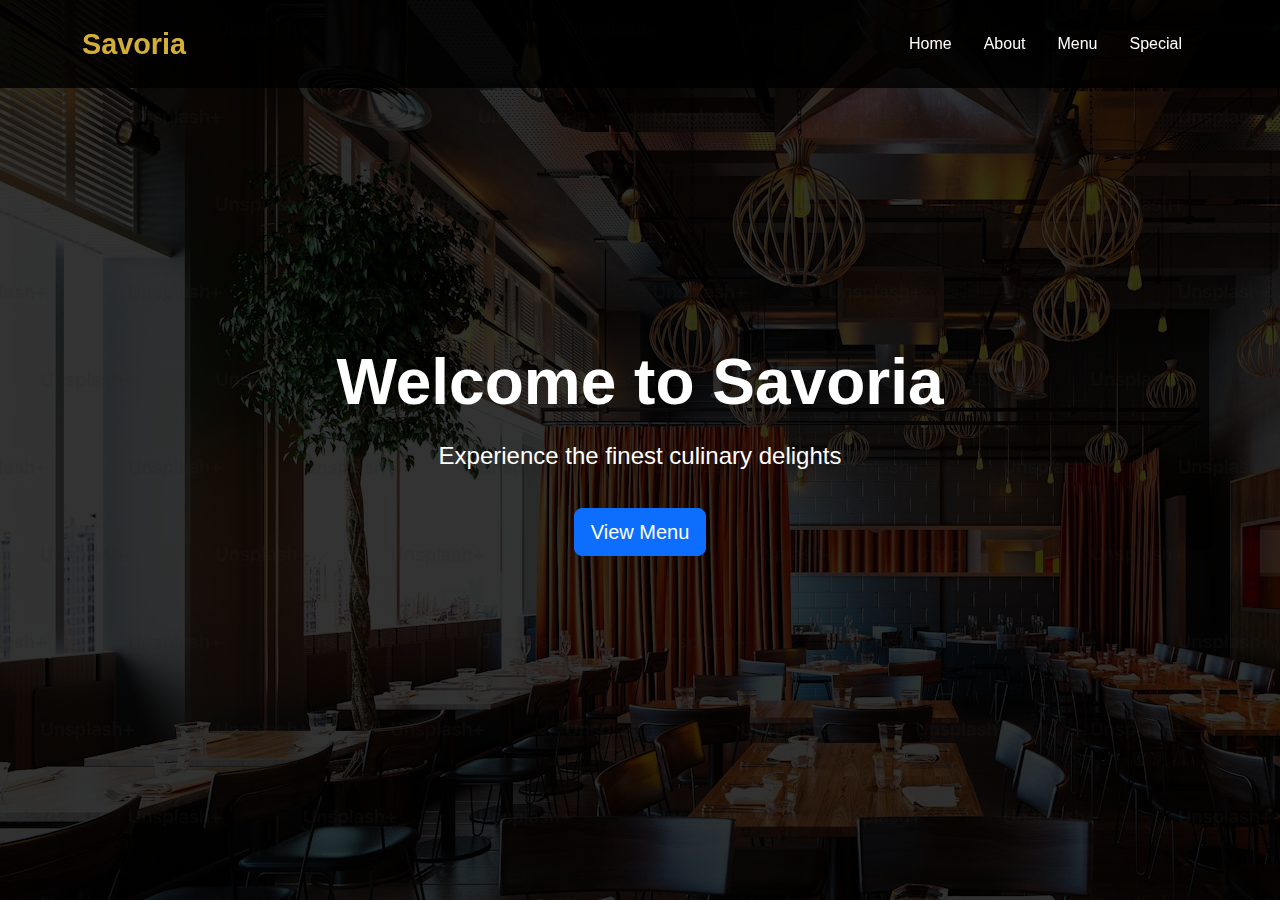
==== index.html @ d6f6de98 "1st init" ====
<!DOCTYPE html>
<html lang="en">
<head>
    <meta charset="UTF-8">
    <meta name="viewport" content="width=device-width, initial-scale=1.0">
    <title>Savoria - Fine Dining Restaurant</title>

    <!-- Font Awesome -->
    <link rel="stylesheet" href="https://cdnjs.cloudflare.com/ajax/libs/font-awesome/6.5.1/css/all.min.css">
    
    <!-- Bootstrap -->
    <link rel="stylesheet" href="https://cdn.jsdelivr.net/npm/bootstrap@5.3.3/dist/css/bootstrap.min.css">
    

    

    <!-- Main CSS -->
    <link rel="stylesheet" href="style.css"/>

</head>
<body>
    <header>
        <nav class="navbar navbar-expand-lg navbar-dark fixed-top">
            <div class="container">
              <a class="navbar-brand" href="#">Savoria</a>
              <button class="navbar-toggler" type="button" data-bs-toggle="collapse" data-bs-target="#navbarSupportedContent" aria-controls="navbarSupportedContent" aria-expanded="false" aria-label="Toggle navigation">
                <span class="navbar-toggler-icon"></span>
              </button>
              <!-- <div style="width: 100%; color: #fff"></div> -->
              <div class="collapse navbar-collapse" id="navbarSupportedContent">
                <ul class="navbar-nav ms-auto">
                  <li class="nav-item">
                    <a class="nav-link active" aria-current="page" href="#home">Home</a>
                  </li>
                  <li class="nav-item">
                    <a class="nav-link" href="#about">About</a>
                  </li>
                  <li class="nav-item">
                    <a class="nav-link" href="#menu">Menu</a>
                  </li>
                  <li class="nav-item">
                    <a class="nav-link" href="#special">Special</a>
                  </li>
                  <!-- <li class="nav-item dropdown">
                    <a class="nav-link dropdown-toggle" href="#" role="button" data-bs-toggle="dropdown" aria-expanded="false">
                      Dropdown
                    </a>
                    <ul class="dropdown-menu">
                      <li><a class="dropdown-item" href="#">Action</a></li>
                      <li><a class="dropdown-item" href="#">Another action</a></li>
                      <li><hr class="dropdown-divider"></li>
                      <li><a class="dropdown-item" href="#">Something else here</a></li>
                    </ul>
                  </li>
                  <li class="nav-item">
                    <a class="nav-link disabled" aria-disabled="true">Disabled</a>
                  </li> -->
                </ul>
              </div>
            </div>
        </nav>
    </header>

    <!-- Hero Section -->
     <section id="home" class="hero">
        <div class="hero-content">
            <h1>Welcome to Savoria</h1>
            <p>Experience the finest culinary delights</p>
            <a href="#menu" class="btn btn-primary btn-lg">View Menu</a>
        </div>
     </section>



    <script src="https://cdn.jsdelivr.net/npm/bootstrap@5.3.3/dist/js/bootstrap.bundle.min.js"></script>
    
</body>
</html>
---- style.css ----
*{
    margin: 0;
    padding: 0;
    box-sizing: border-box;
}

:root{
    --primary-color: #d4af37;
    --secondary-color: #2c3e50; 
    --accent-color: #fff; 
    --text-color: #333;
    --light-bg: #f8f9fa; /* Light Gray */ 
    --shadow-color: rgba(0,0,0,0.1);
    --dark-bg: #1a1a1a;
}

body{
    font-family: "Helvetica Neue", Arial, sans-serif;
    line-height: 1.6;
    color: var(--text-color);
}

h1, h2, h3, h4{
    font-weight: 600;
}

/* Navigation */
.navbar{
    background-color: rgba(0,0,0,0.8);
    padding: 1rem 0;
    transition: all 0.3s ease;
}

.navbar-brand{
    font-size: 1.8rem;
    font-weight: 700;
    color: var(--primary-color)!important;
}

.nav-link{
    color: white!important;
    font-weight: 500;
    margin: 0 0.5rem;
    transition: color 0.3s ease;
}

.nav-link:hover{
    color: var(--primary-color)!important;    
}

/* hero section */
.hero{
    height: 100vh;
    background: linear-gradient(rgba(0, 0, 0, .8), rgba(0,0,0,0.8)), 
    url("hero.jpg"), 
    center/cover, no-repeat ;
    display: flex;
    align-items: center;
    justify-content: center;
    text-align: center;
    color: white;
}

.hero-content{
    padding: 2rem;
}

.hero h1{
    font-size: 4rem;
    margin-bottom: 1rem;
}

.hero p{
    font-size: 1.5rem;
    margin-bottom: 2rem;
}
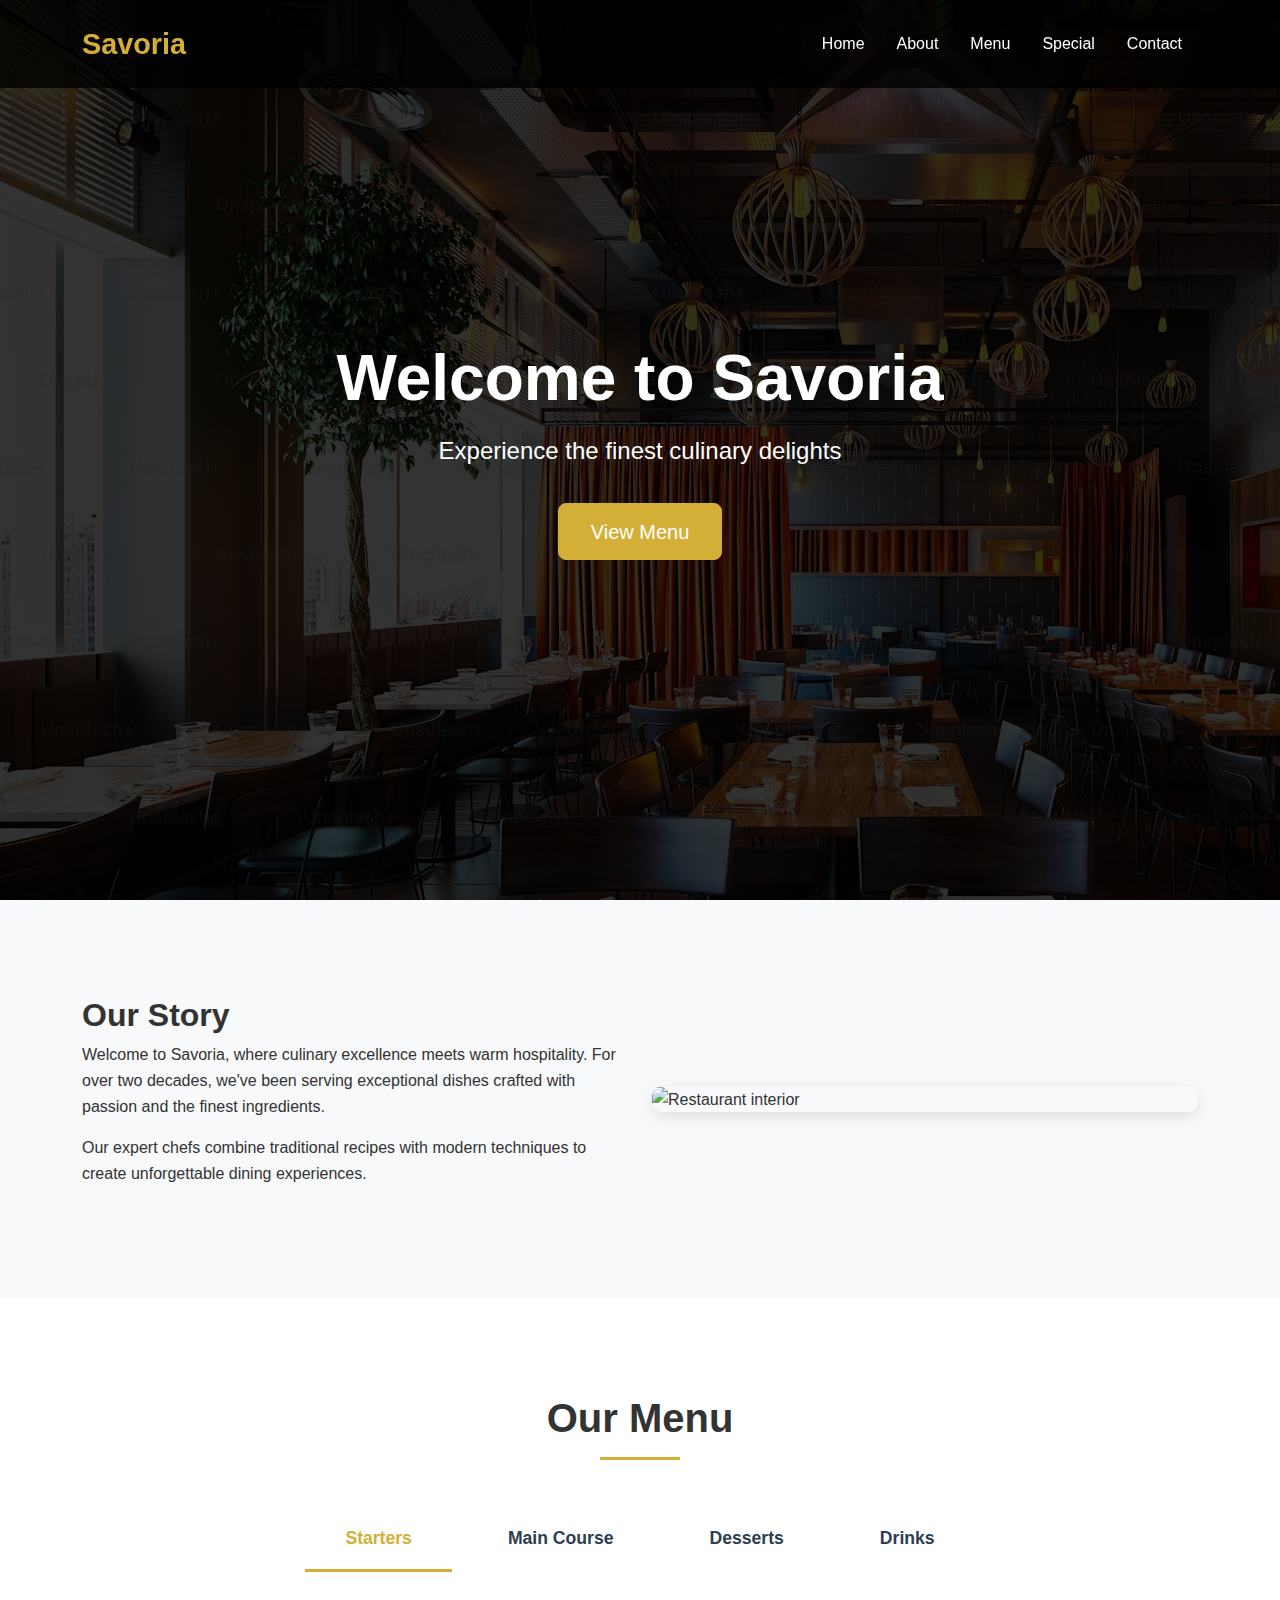
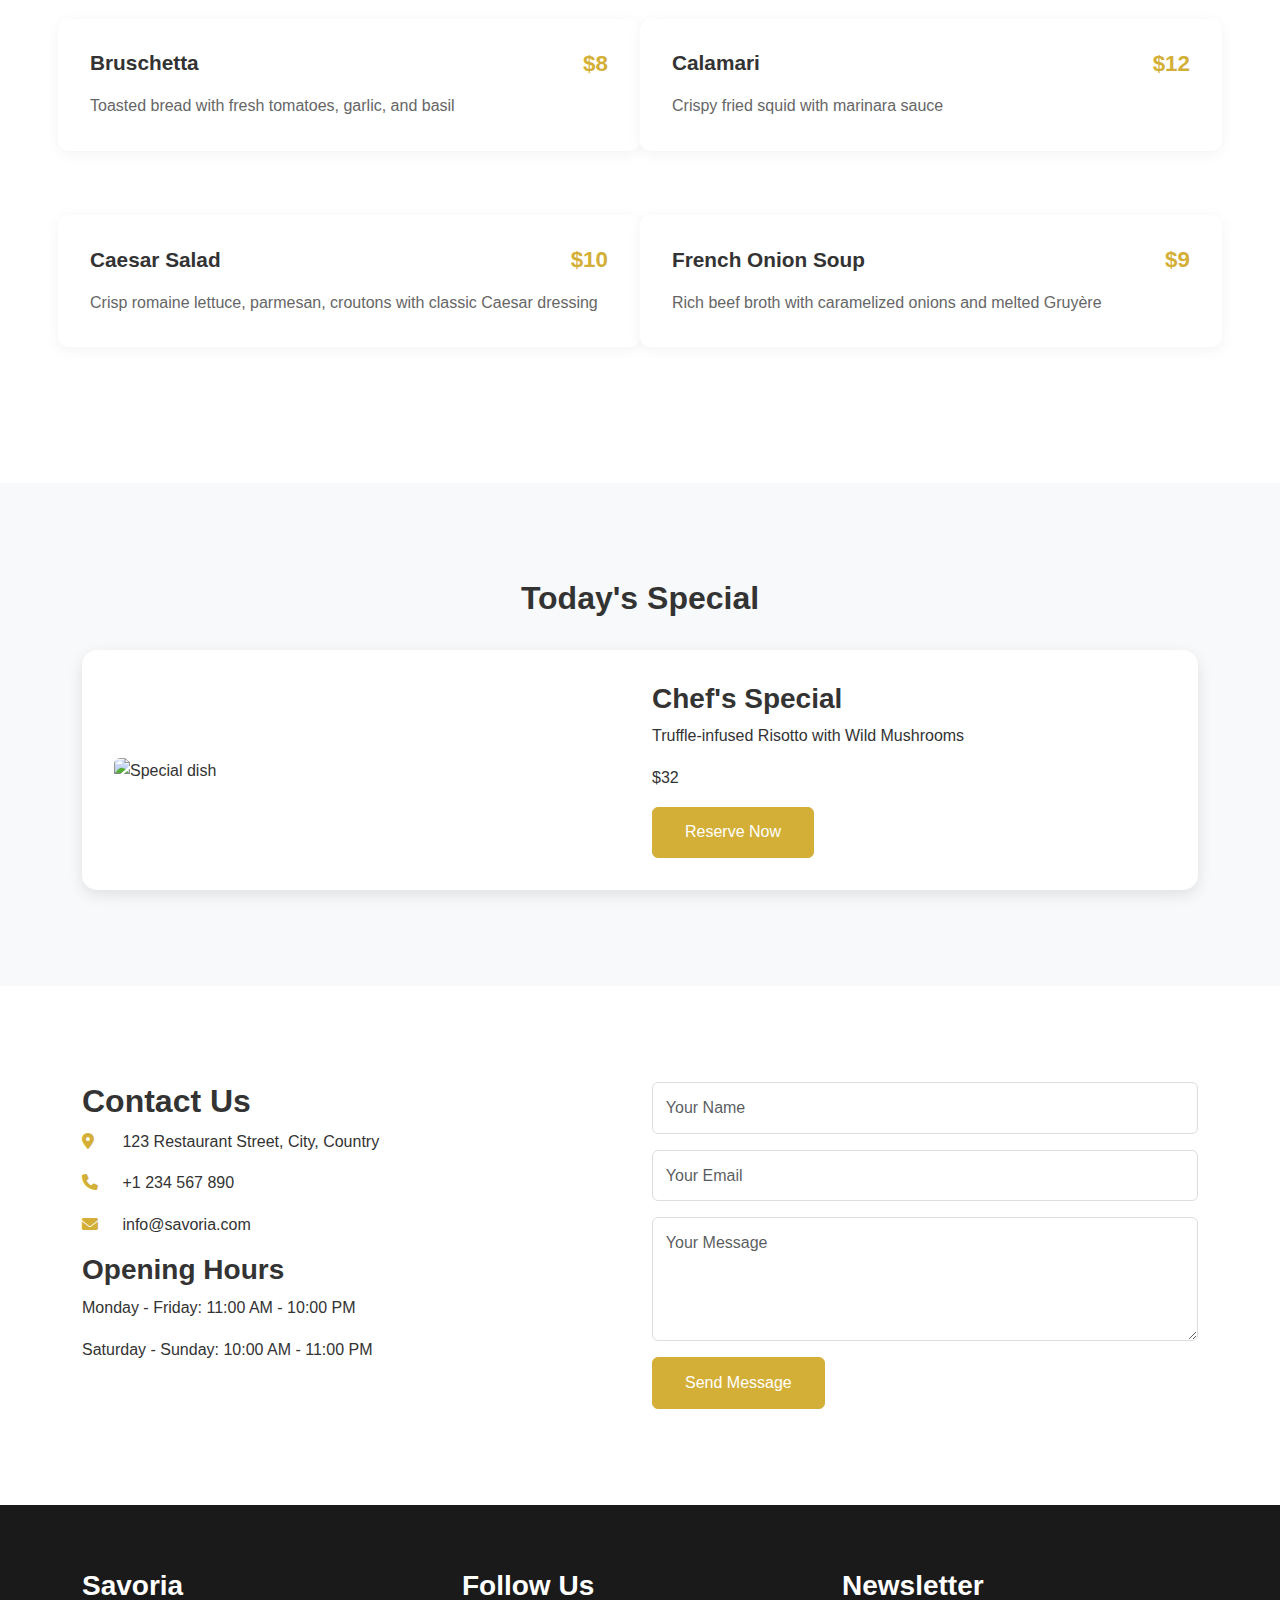
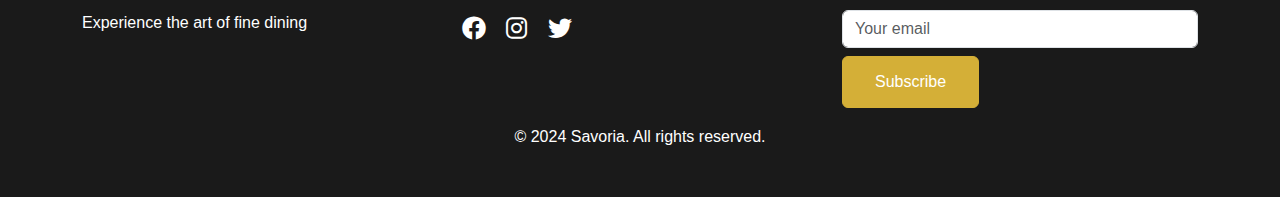
==== commit 94cd5dae: "final" ====
--- a/index.html
+++ b/index.html
@@ -6,7 +6,8 @@
     <title>Savoria - Fine Dining Restaurant</title>
 
     <!-- Font Awesome -->
-    <link rel="stylesheet" href="https://cdnjs.cloudflare.com/ajax/libs/font-awesome/6.5.1/css/all.min.css">
+    <link rel="stylesheet" href="https://cdnjs.cloudflare.com/ajax/libs/font-awesome/6.0.0/css/all.min.css">
+
     
     <!-- Bootstrap -->
     <link rel="stylesheet" href="https://cdn.jsdelivr.net/npm/bootstrap@5.3.3/dist/css/bootstrap.min.css">
@@ -41,20 +42,10 @@
                   <li class="nav-item">
                     <a class="nav-link" href="#special">Special</a>
                   </li>
-                  <!-- <li class="nav-item dropdown">
-                    <a class="nav-link dropdown-toggle" href="#" role="button" data-bs-toggle="dropdown" aria-expanded="false">
-                      Dropdown
-                    </a>
-                    <ul class="dropdown-menu">
-                      <li><a class="dropdown-item" href="#">Action</a></li>
-                      <li><a class="dropdown-item" href="#">Another action</a></li>
-                      <li><hr class="dropdown-divider"></li>
-                      <li><a class="dropdown-item" href="#">Something else here</a></li>
-                    </ul>
-                  </li>
-                  <li class="nav-item">
-                    <a class="nav-link disabled" aria-disabled="true">Disabled</a>
-                  </li> -->
+                  <li class="nav-item">
+                    <a class="nav-link" href="#contact">Contact</a>
+                  </li>
+
                 </ul>
               </div>
             </div>
@@ -70,6 +61,298 @@
         </div>
      </section>
 
+     <!-- About Section -->
+    <section id="about" class="about-section">
+        <div class="container">
+          <div class="row align-items-center">
+            <div class="col-lg-6">
+              <h2>Our Story</h2>
+              <p>
+                Welcome to Savoria, where culinary excellence meets warm
+                hospitality. For over two decades, we've been serving exceptional
+                dishes crafted with passion and the finest ingredients.
+              </p>
+              <p>
+                Our expert chefs combine traditional recipes with modern
+                techniques to create unforgettable dining experiences.
+              </p>
+            </div>
+            <div class="col-lg-6">
+              <div class="about-image">
+                <img
+                  src="https://images.unsplash.com/photo-1514933651103-005eec06c04b"
+                  alt="Restaurant interior"
+                  class="img-fluid rounded"
+                />
+              </div>
+            </div>
+          </div>
+        </div>
+      </section>
+      <!-- About Section -->
+  
+      <!-- Menu Section with Tabs -->
+      <section id="menu" class="menu-section">
+        <div class="container">
+          <h2>Our Menu</h2>
+          <ul class="nav nav-tabs" id="menuTabs" role="tablist">
+            <li class="nav-item" role="presentation">
+              <button
+                class="nav-link active"
+                id="starters-tab"
+                data-bs-toggle="tab"
+                data-bs-target="#starters"
+                type="button"
+                role="tab"
+              >
+                Starters
+              </button>
+            </li>
+            <li class="nav-item" role="presentation">
+              <button
+                class="nav-link"
+                id="main-tab"
+                data-bs-toggle="tab"
+                data-bs-target="#main"
+                type="button"
+                role="tab"
+              >
+                Main Course
+              </button>
+            </li>
+            <li class="nav-item" role="presentation">
+              <button
+                class="nav-link"
+                id="desserts-tab"
+                data-bs-toggle="tab"
+                data-bs-target="#desserts"
+                type="button"
+                role="tab"
+              >
+                Desserts
+              </button>
+            </li>
+            <li class="nav-item" role="presentation">
+              <button
+                class="nav-link"
+                id="drinks-tab"
+                data-bs-toggle="tab"
+                data-bs-target="#drinks"
+                type="button"
+                role="tab"
+              >
+                Drinks
+              </button>
+            </li>
+          </ul>
+          <div class="tab-content" id="menuTabsContent">
+            <div class="tab-pane fade show active" id="starters" role="tabpanel">
+              <div class="row gx-5 g-4">
+                <div class="col-md-6 menu-item">
+                  <h4>Bruschetta <span class="price">$8</span></h4>
+                  <p>Toasted bread with fresh tomatoes, garlic, and basil</p>
+                </div>
+                <div class="col-md-6 menu-item">
+                  <h4>Calamari <span class="price">$12</span></h4>
+                  <p>Crispy fried squid with marinara sauce</p>
+                </div>
+                <div class="col-md-6 menu-item">
+                  <h4>Caesar Salad <span class="price">$10</span></h4>
+                  <p>
+                    Crisp romaine lettuce, parmesan, croutons with classic Caesar
+                    dressing
+                  </p>
+                </div>
+                <div class="col-md-6 menu-item">
+                  <h4>French Onion Soup <span class="price">$9</span></h4>
+                  <p>
+                    Rich beef broth with caramelized onions and melted Gruyère
+                  </p>
+                </div>
+              </div>
+            </div>
+            <div class="tab-pane fade" id="main" role="tabpanel">
+              <div class="row gx-5">
+                <div class="col-md-6 menu-item">
+                  <h4>Grilled Salmon <span class="price">$28</span></h4>
+                  <p>Fresh salmon with herbs and lemon butter sauce</p>
+                </div>
+                <div class="col-md-6 menu-item">
+                  <h4>Beef Tenderloin <span class="price">$34</span></h4>
+                  <p>Premium cut with red wine reduction</p>
+                </div>
+                <div class="col-md-6 menu-item">
+                  <h4>Mushroom Risotto <span class="price">$24</span></h4>
+                  <p>Creamy Arborio rice with wild mushrooms and truffle oil</p>
+                </div>
+                <div class="col-md-6 menu-item">
+                  <h4>Duck Confit <span class="price">$32</span></h4>
+                  <p>Slow-cooked duck leg with roasted vegetables</p>
+                </div>
+              </div>
+            </div>
+            <div class="tab-pane fade" id="desserts" role="tabpanel">
+              <div class="row gx-5 g-4">
+                <div class="col-md-6 menu-item">
+                  <h4>Tiramisu <span class="price">$9</span></h4>
+                  <p>Classic Italian dessert with coffee and mascarpone</p>
+                </div>
+                <div class="col-md-6 menu-item">
+                  <h4>Chocolate Fondant <span class="price">$11</span></h4>
+                  <p>Warm chocolate cake with vanilla ice cream</p>
+                </div>
+                <div class="col-md-6 menu-item">
+                  <h4>Crème Brûlée <span class="price">$10</span></h4>
+                  <p>Classic French vanilla custard with caramelized sugar</p>
+                </div>
+                <div class="col-md-6 menu-item">
+                  <h4>Apple Tart <span class="price">$9</span></h4>
+                  <p>Warm apple tart with caramel sauce and whipped cream</p>
+                </div>
+              </div>
+            </div>
+            <div class="tab-pane fade" id="drinks" role="tabpanel">
+              <div class="row gx-5 g-4">
+                <div class="col-md-6 menu-item">
+                  <h4>Signature Cocktails <span class="price">$12</span></h4>
+                  <p>Ask your server for our seasonal selections</p>
+                </div>
+                <div class="col-md-6 menu-item">
+                  <h4>Wine Selection <span class="price">$8-15</span></h4>
+                  <p>Curated wine list by our sommelier</p>
+                </div>
+                <div class="col-md-6 menu-item">
+                  <h4>Craft Beer <span class="price">$7</span></h4>
+                  <p>Local and imported craft beers on tap</p>
+                </div>
+                <div class="col-md-6 menu-item">
+                  <h4>Premium Spirits <span class="price">$10-25</span></h4>
+                  <p>Selection of fine whiskeys, cognacs, and spirits</p>
+                </div>
+              </div>
+            </div>
+          </div>
+        </div>
+      </section>
+      <!-- Menu Section with Tabs -->
+  
+      <!-- Special Section -->
+      <section id="special" class="special-section">
+        <div class="container">
+          <h2 class="text-center">Today's Special</h2>
+          <div class="special-card">
+            <div class="row align-items-center">
+              <div class="col-md-6">
+                <img
+                  src="https://images.unsplash.com/photo-1544025162-d76694265947"
+                  alt="Special dish"
+                  class="img-fluid rounded"
+                />
+              </div>
+              <div class="col-md-6">
+                <h3>Chef's Special</h3>
+                <p>Truffle-infused Risotto with Wild Mushrooms</p>
+                <p class="price">$32</p>
+                <button class="btn btn-primary">Reserve Now</button>
+              </div>
+            </div>
+          </div>
+        </div>
+      </section>
+      <!-- Special Section -->
+  
+      <!-- Contact Section -->
+      <section id="contact" class="contact-section">
+        <div class="container">
+          <div class="row">
+            <div class="col-md-6">
+              <h2>Contact Us</h2>
+              <div class="contact-info">
+                <p>
+                  <i class="fas fa-map-marker-alt"></i> 123 Restaurant Street,
+                  City, Country
+                </p>
+                <p><i class="fas fa-phone"></i> +1 234 567 890</p>
+                <p><i class="fas fa-envelope"></i> info@savoria.com</p>
+              </div>
+              <div class="opening-hours">
+                <h3>Opening Hours</h3>
+                <p>Monday - Friday: 11:00 AM - 10:00 PM</p>
+                <p>Saturday - Sunday: 10:00 AM - 11:00 PM</p>
+              </div>
+            </div>
+            <div class="col-md-6">
+              <form class="contact-form">
+                <div class="mb-3">
+                  <input
+                    type="text"
+                    class="form-control"
+                    placeholder="Your Name"
+                  />
+                </div>
+                <div class="mb-3">
+                  <input
+                    type="email"
+                    class="form-control"
+                    placeholder="Your Email"
+                  />
+                </div>
+                <div class="mb-3">
+                  <textarea
+                    class="form-control"
+                    rows="4"
+                    placeholder="Your Message"
+                  ></textarea>
+                </div>
+                <button type="submit" class="btn btn-primary">
+                  Send Message
+                </button>
+              </form>
+            </div>
+          </div>
+        </div>
+      </section>
+      <!-- Contact Section -->
+  
+      <!-- Footer -->
+      <footer class="footer">
+        <div class="container">
+          <div class="row">
+            <div class="col-md-4">
+              <h3>Savoria</h3>
+              <p>Experience the art of fine dining</p>
+            </div>
+            <div class="col-md-4">
+              <h3>Follow Us</h3>
+              <div class="social-links">        
+                <a href="#"><i class="fab fa-facebook"></i></a>
+                <a href="#"><i class="fab fa-instagram"></i></a>
+                <a href="#"><i class="fab fa-twitter"></i></a>
+              </div>
+            </div>
+            <div class="col-md-4">
+              <h3>Newsletter</h3>
+              <form class="newsletter-form">
+                <input
+                  type="email"
+                  placeholder="Your email"
+                  class="form-control"
+                />
+                <button type="submit" class="btn btn-primary mt-2">
+                  Subscribe
+                </button>
+              </form>
+            </div>
+          </div>
+          <div class="row mt-3">
+            <div class="col-12 text-center">
+              <p>&copy; 2024 Savoria. All rights reserved.</p>
+            </div>
+          </div>
+        </div>
+      </footer>
+      <!-- Footer -->
+
 
 
     <script src="https://cdn.jsdelivr.net/npm/bootstrap@5.3.3/dist/js/bootstrap.bundle.min.js"></script>
--- a/style.css
+++ b/style.css
@@ -24,6 +24,32 @@
     font-weight: 600;
 }
 
+/* Buttons */
+.btn-primary{
+    background-color: var(--primary-color);
+    border-color: var(--primary-color);
+    padding: 0.8rem 2rem;
+    font-weight: 500;
+    color: white;
+    transition: all 0.3s ease;
+}
+.btn-primary:hover{
+    background-color: #b69121;
+    border-color: #b69121;
+    transform: translateY(-2px);
+    box-shadow: 0 4px 12px rgba(0,0,0,0.2);
+}
+
+.btn-primary:active,
+.btn-primary:focus
+{
+    background-color: #997a1c !important;
+    border-color: #997a1c !important;
+    transform: translateY(0) !important;
+    box-shadow: 0 2px 8px rgba(212,175,55,0.2)!important;
+}
+
+
 /* Navigation */
 .navbar{
     background-color: rgba(0,0,0,0.8);
@@ -46,6 +72,11 @@
 
 .nav-link:hover{
     color: var(--primary-color)!important;    
+}
+
+/* About Section  */
+section{
+    padding: 6rem 0;
 }
 
 /* hero section */
@@ -75,3 +106,244 @@
     margin-bottom: 2rem;
 }
 
+/* About Section  */
+.about-section{
+    background-color: var(--light-bg);
+}
+
+.about-image{
+    box-shadow: 0 5px 15px rgba(0,0,0,0.1);
+    border-radius: 10px;
+    overflow: hidden;
+}
+
+
+
+/* .menu-section */
+
+.menu-section h2{
+    font-size: 2.5rem;
+    margin-bottom: 3rem;
+    position: relative;
+    text-align: center;
+}
+
+.menu-section h2::after{
+    content: "";
+    display: block;
+    width: 80px;
+    height: 3px;
+    background-color: var(--primary-color);
+    margin: 15px auto;
+}
+
+.nav-tabs{
+    border: none;
+    margin-bottom: 3rem;
+    justify-content: center;
+}
+
+.nav-tabs .nav-link{
+   color: var(--secondary-color)!important;
+   border: none;
+   padding: 1rem 2.5rem;
+   font-size: 1.1rem;
+   font-weight: 600;
+   transition: all 0.3s ease;
+   position: relative;
+   background: transparent; 
+}
+
+.nav-tabs .nav-link.active{
+    color: var(--primary-color)!important;
+    background: none;
+    border: none;
+    border-bottom: 3px solid var(--primary-color);
+}
+
+.menu-item{
+    margin-bottom: 2.5rem;
+    padding: 2rem;
+    border-radius: 10px;
+    transition: all 0.3s ease;
+    background-color: white;
+    box-shadow: 0 3px 15px rgba(0,0,0,0.05);
+}
+
+.menu-item:hover{
+    transform: translateY(-5px);
+    box-shadow: 0 5px 20px rgba(0,0,0,0.1);
+}
+
+.menu-item h4{
+    display: flex;
+    justify-content: space-between;
+    align-items: center;
+    margin-bottom: 1rem;
+    font-size: 1.3rem;
+}
+
+.menu-item p{
+    color: #666;
+    font-size: 1rem;
+    margin-bottom: 0;
+}
+
+.menu-item .price{
+    color: var(--primary-color);
+    font-weight: 700;
+    font-size: 1.4rem;
+}
+
+/* .special-section */
+.special-section{
+    background: var(--light-bg);
+}
+
+.special-section h2{
+    margin-bottom: 2rem;
+}
+
+.special-card{
+    background: white;
+    padding: 2rem;
+    border-radius: 15px;
+    box-shadow: 0 5px 15px rgba(0,0,0,0.1);
+}
+
+
+/* contact section */
+.contact-info p{
+    margin-bottom: 1rem;
+}
+
+.contact-info i{
+    color: var(--primary-color);
+    margin-right: 1rem;
+    width: 20px;
+}
+
+.contact-form input, 
+.contact-form textarea{
+    margin-bottom: 1rem;
+    border: 1px solid #ddd;
+    padding: 0.8rem;
+}
+
+/* Footer */
+.footer{
+    background-color: var(--dark-bg);
+    color: white;
+    padding: 4rem 0 2rem;
+}
+
+.social-links a{
+    color: white;
+    font-size: 1.5rem;
+    margin-right: 1rem;
+    transition: color 0.3s ease;
+}
+
+.social-links a:hover{
+    color: var(--primary-color);
+}
+
+
+
+ /* Responsive  */
+@media (max-width: 1024px) {
+    .hero h1 {
+        font-size: 3rem;
+    }
+
+    section{
+        padding: 4rem 0;
+    }
+    .about-image{
+        margin-top: 2rem;
+    }
+
+}
+
+@media (max-width: 768px) {
+    .navbar {
+        flex-direction: column;
+    }
+
+    .nav-links {
+        flex-direction: column;
+        text-align: center;
+    }
+
+    .hero h1 {
+        font-size: 2.5rem;
+    }
+
+    .about-section{
+        padding: 3rem 0;
+    }
+
+    section {
+        text-align: center;
+    }
+
+    .menu-items {
+        grid-template-columns: 1fr;
+    }
+
+    .nav-tabs .nav-item .nav-link{
+        padding: 1rem 1rem;
+    }
+
+    .tab-content .tab-pane{
+        margin: 0 1.5rem;
+    }
+}
+
+@media (max-width: 480px) {
+    .hero h1 {
+        font-size: 2rem;
+    }
+
+    .hero p {
+        font-size: 1.2rem;
+    }
+
+    .btn {
+        width: 100%;
+    }
+
+    .nav-tabs .nav-item .nav-link{
+        padding: 0;
+    }
+
+    section{
+        padding: 2rem 0;
+    }
+
+    .tab-content .tab-pane{
+        margin: 0 1.5rem;
+    }
+
+    .menu-item{
+        margin-bottom: 1rem;
+    }
+
+    .contact-section h3{
+        margin-top: 2.5rem!important;
+
+    }
+
+    footer{
+        text-align: center;
+    }
+
+    .footer h3{
+        margin-top: 1.5rem;
+    }
+
+   
+}
+
+
+
